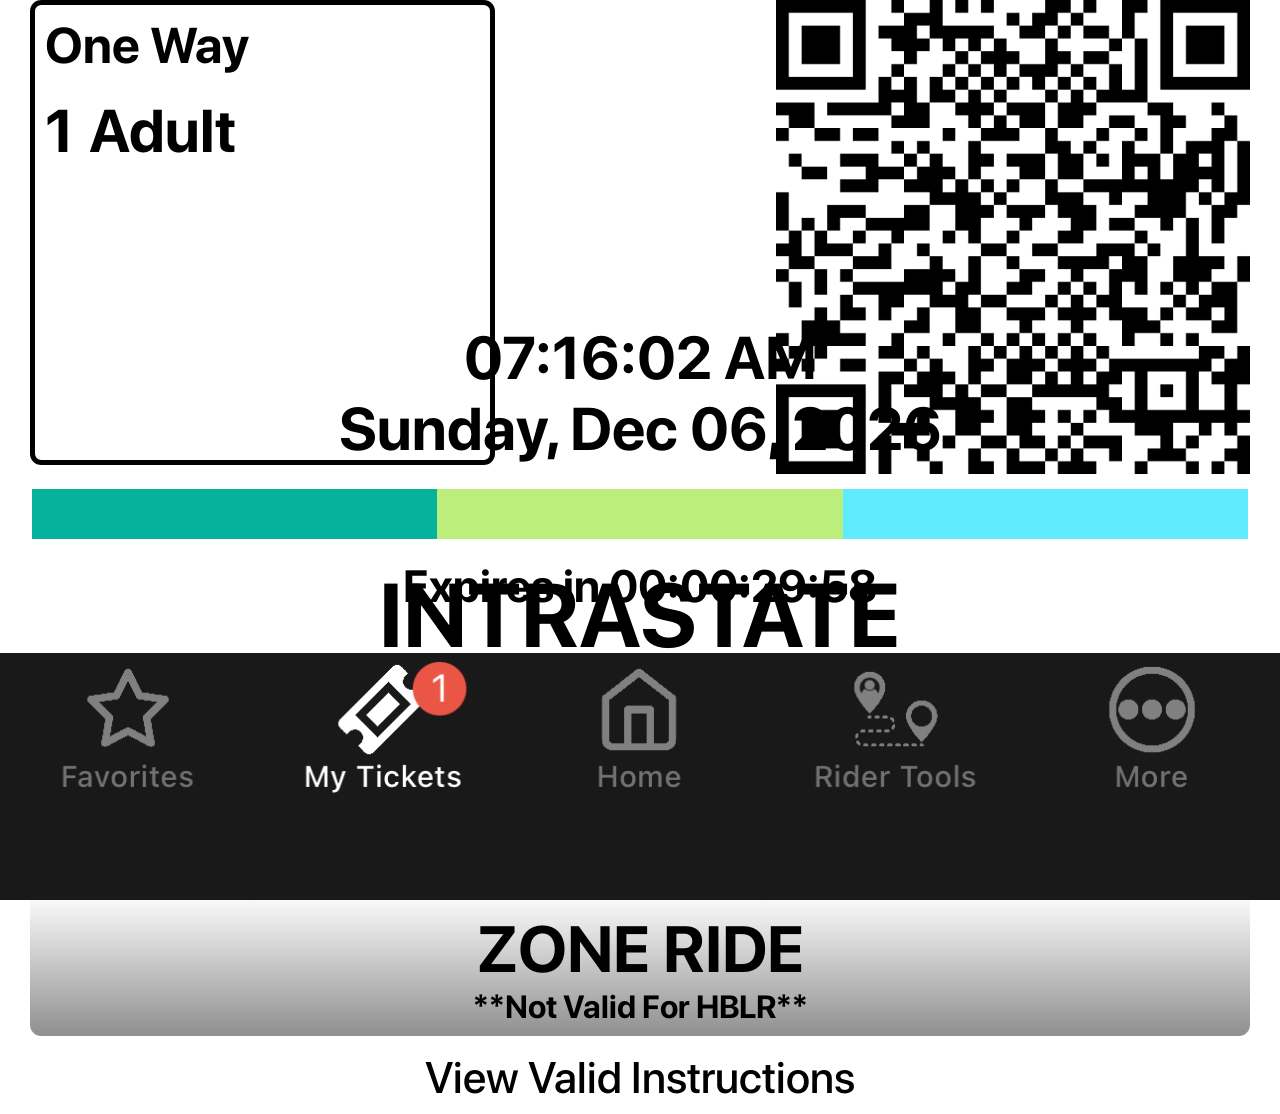
==== ticket.html @ 548fa8c9 "Update and rename index.html to ticket.html" ====
<!DOCTYPE html>
<html>

<meta http-equiv="content-type" content="text/html;charset=utf-8" />

<head>
    <link rel="icon" type="image/x-icon" href="favicon.ico">
    <meta name="viewport" content="user-scalable=0">
    <meta name="theme-color" content="#ffffff">
    <meta name="apple-mobile-web-app-capable" content="yes">
    <meta name="apple-mobile-web-app-status-bar-style" content="default">
    <link rel="stylesheet" href="style.css">
    <script>
        const linkElement = document.createElement('link');
        linkElement.rel = 'stylesheet';
        linkElement.type = 'text/css';
        const timestamp = new Date().getTime();
        const updatedCssUrl = `color.css?t=${timestamp}`;
        linkElement.href = updatedCssUrl;
        document.head.appendChild(linkElement);
    </script>
    <script>
        function openPopup() {
            document.getElementById('popupModal').style.display = 'block';
        }

        function closePopup() {
            document.getElementById('popupModal').style.display = 'none';
        }
    </script>
</head>

<body style="margin: 0;">
    <div class="container">
        <div class="square" onclick="changeColor()">
            <div id="pass_month_year">
                <div class=" square-text">
                    One Way
                </div>
                <div class="ride-text">
                    <div class="rideCounts">1</div>
                    <div style="margin-left: 15px;">Adult</div>
                </div>
            </div>
        </div>
        <div class="qr-square">
            <a href="#" onclick="openPopup(); return false;">
                <img class="qr-code" src="your-qr-code-image.png" alt="QR Code">
            </a>
            <div class="tap-to-enlarge">Tap to enlarge</div>
        </div>
    </div>
    <div class="bip" onclick="increaseRides()">INTRASTATE</div>
    <div class="rectangle">
        <div class="rectangle-text1" onclick="updateZoneText()">2</div>
        <div class="rectangle-text2">ZONE RIDE</div>
        <div class="rectangle-text3">**Not Valid For HBLR**</div>
    </div>
    <div class="rectangle-outside">View Valid Instructions</div>
    <div class="bottom-container">
        <div class="datetime">
            <div id="time" class="time"></div>
            <div id="date"></div>
        </div>
        <div class="color-strip">
            <div class="color-block red"></div>
            <div class="color-block green"></div>
            <div class="color-block blue"></div>
        </div>
        <div class="expires-text">Expires in <span id="countdown"></span></div>
        <img class="bottom-image" src="bottom.png" alt="Bottom Image">

        <div id="popupModal"
            style="position: fixed;top: 19%;left: 52%;transform: translate(-50%, -50%);width: 100%;background-color: rgb(255, 255, 255);border: 2px solid rgb(204, 204, 204);box-shadow: rgba(0, 0, 0, 0.5) 0px 0px 10px;padding: 20px 20px 20px 487px;height: 142%;display: none;">
            <img onclick="closePopup()" src="your-qr-code-image.png" alt="QR Code"
                style="width: 50%;object-fit: contain;padding-top: 130%;margin-bottom: 65px;">
            <a class="back-font">Tap to go back</a>
        </div>
    </div>
    <script>

        function increaseRides() {
            const zoneElement = document.querySelector('.rideCounts');
            let currentRide = parseInt(zoneElement.textContent, 5);
            currentRide = currentRide === 4 ? 1 : currentRide + 1;
            zoneElement.textContent = currentRide;
        }

        const colors = [
            '#c488c4',
            '#44A25A',
            '#F2CED5',
            '#F5DF25',
            '#fe6366',
            '#0C84E9',
            '#8F8F8F' ];
        let index = 0;

        function changeColor() {
            index = (index + 1) % colors.length; // loop through colors
            document.documentElement.style.setProperty('--first', colors[ index ]);
        }


        function updateCountdown() {
            const countdown = document.getElementById('countdown');
            const currentDate = new Date();

            if (!window.deadlineDate) {
                window.deadlineDate = new Date(currentDate.getTime() + 30 * 60 * 1000);
            }
            const diffMs = window.deadlineDate - currentDate;

            if (diffMs <= 0) {
                window.deadlineDate = new Date(currentDate.getTime() + 30 * 60 * 1000);
                countdown.textContent = "30:00";
                return;
            }
            const timeRemaining = new Date(diffMs);
            const minutes = timeRemaining.getUTCMinutes();
            const seconds = timeRemaining.getUTCSeconds();
            countdown.textContent =
                `00:` + `00:` + `${minutes.toString().padStart(2, '0')}:` +
                `${seconds.toString().padStart(2, '0')}`;
        }



        function updateTime() {
            const datetime = document.getElementById('time');
            const currentDate = new Date();

            const timeOptions = { hour: '2-digit', minute: '2-digit', second: '2-digit', hour12: true };

            const timeString = currentDate.toLocaleTimeString('en-US', timeOptions);

            datetime.innerHTML = `${timeString}`;
        }
        function updateDate() {
            const datetime = document.getElementById('date');
            const currentDate = new Date();

            const dateOptions = { weekday: 'long', month: 'short', day: '2-digit', year: 'numeric' };

            const dateString = currentDate.toLocaleDateString('en-US', dateOptions);

            datetime.innerHTML = `${dateString}`;
        }

        function updateZoneText() {
            const zoneElement = document.querySelector('.rectangle-text1');
            let currentZone = parseInt(zoneElement.textContent, 10);
            currentZone = currentZone === 8 ? 2 : currentZone + 1;
            zoneElement.textContent = currentZone;
        }
        // updateMonthAndYear();
        updateDate();
        updateTime();
        setInterval(updateCountdown, 1000);
        updateCountdown();
        setInterval(updateDateTime, 1000);
    </script>

</body>

<!-- Mirrored from dummytummy123.github.io/ticketsystem/ by HTTrack Website Copier/3.x [XR&CO'2014], Thu, 09 Jan 2025 16:05:01 GMT -->

</html>
---- style.css ----
html {
    overflow: hidden; /* Prevents scrolling for the entire document */
}

@font-face {
    font-family: 'SF Pro Display';
    font-style: normal;
    font-weight: 100;
    src: url("SF-Pro-Display-Bold.otf") format("opentype");
}

@font-face {
    font-family: 'SF Pro Display Medium';
    font-style: normal;
    font-weight: 100;
    src: url("SF-Pro-Display-Medium.otf") format("opentype");
}

body {
    font-family: 'SF Pro Display', sans-serif;
    padding-top: constant(safe-area-inset-top); /* iOS 11.2+ */
    padding-top: env(safe-area-inset-top);
    background-color: #ffffff; /* Set background color to white */
    color: #000000; /* Set text color to black */
}

#splash-screen {
    position: fixed;
    top: 0;
    left: 0;
    width: 100vw;
    height: 100vh;
    background-color: white; /* or any color you like */
    display: flex;
    align-items: center;
    justify-content: center;
    z-index: 1000; /* Ensure it's on top */
    opacity: 1;
    transition: opacity 0.5s ease-out; /* Smooth fade-out transition */
}

#splash-screen img {
    max-width: 100%;
    max-height: 100%;
    object-fit: cover; /* Ensures the image covers the area without stretching */
}

.container {
    display: flex;
    justify-content: space-between;
    align-items: flex-start;
    margin-top: 0px;
}

.square {
    width: 34%;
    aspect-ratio: 1;
    margin-left: 30px;
    border-radius: 1.25vh;
    display: flex;
    text-align: center;
    border-style: solid; 
    border-width: 5px;
    padding: 10px;
}

.square-text {
    font-size: 50px;
    font-weight: 200;
}

.ride-text {
    font-size: 60px;
    font-weight: 500;
    display: flex; 
    flex-direction: row;
    margin-top: 20px;
}

.enlarged {
    width: 100%;
    height: 100%;
    margin-top: 30vh;
    aspect-ratio: 1;
    display: flex;
    flex-direction: column;
    align-items: center;
}

.enlarged img {
    max-width: 56%;
    max-height: 56%;
}

.qr-square {
    width: 37%;
    aspect-ratio: 1;
    margin-right: 30px;
    margin-top: 0px;
    display: flex;
    flex-direction: column;
    align-items: center;
    background-color: white;
}

.qr-code {
    max-width: 100%;
    max-height: 100%;
}

.tap-to-enlarge {
    font-size: 32px;
    font-weight: lighter;
    margin-top: 15px;
    margin-bottom: 40px;
    font-family: "SF Pro Display Medium";
}

.rectangle {
    height: 20%;
    display: grid;
    margin-left: 30px;
    margin-right: 30px;
    background: linear-gradient(0deg, var(--first) 0%, white 40%, white 60%, var(--first) 100%);
    border-radius: 1.25vh;
    text-align: center;
    font-weight: 500;
    justify-items: center;
}

.rectangle-text1 {
    font-size: 250px;
    margin-bottom: -40px;
    margin-top: -25px;
    width: 200px;
}

.rectangle-text2 {
    font-size: 65px;
}

.rectangle-text3 {
    font-size: 32px;
    padding-bottom :10px;
}

.rectangle-outside {
    display: flex;
    font-size: 44px;
    padding-bottom :10px;
    justify-content: center;
    margin-top: 15px;
    font-family: "SF Pro Display Medium";
}

.bottom-container {
    position: fixed;
    bottom: 0;
    width: 100%;
    display: flex;
    flex-direction: column;
    align-items: center;
    margin-top: 20px;
}

.bottom-image {
    width: 100%;
}

.expires-text {
    font-size: 24px;
    margin-top: 20px;
    margin-bottom: 40px;
    text-align: center;
    font-weight: 500;
    font-size: 45px;
}

.color-strip {
    display: flex;
    justify-content: space-between;
    width: 95%;
    margin-left: 30px;
    margin-right: 30px;
    animation: blinker 1s linear infinite;
}

@keyframes blinker {
    0% {
    opacity: 0;
}
49% {
    opacity: 0;
}
50% {
    opacity: 1;
}
100% {
    opacity: 1;
}
}

.color-block {
    width: 34%;
    height: 50px;
}

.red {
    background: var(--stripone);
}

.green {
    background: var(--striptwo);
}

.blue {
    background: var(--stripthree);
}

.datetime {
    margin-bottom: 25px;
    font-weight: 500;
    font-size: 60px;
    width: "100%";
}

.time {
    display: flex; 
    justify-content: center;
}

.bip {
    margin-top: -10px;
    margin-bottom: 8px;
    font-weight: 500;
    font-size: 90px;
    width: 100%;
    text-align: center;
}
a.back-font {
    font-size: 35px;
    margin-left: -363px;
    font-family: 'SF Pro Display Medium';
}
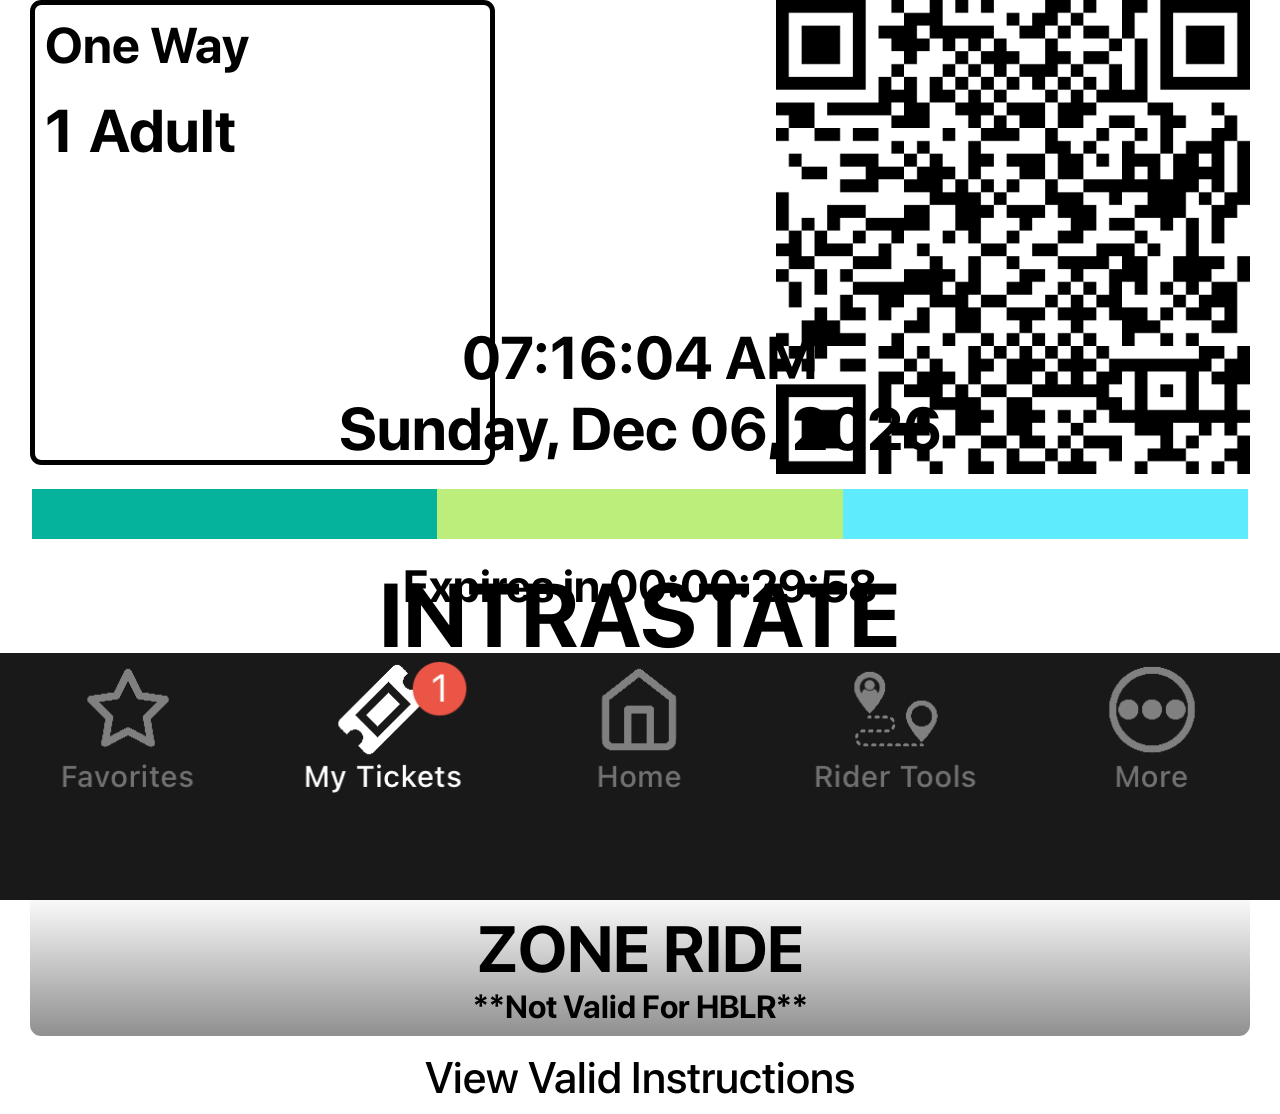
==== commit 38fa27ce: "Update ticket.html" ====
--- a/ticket.html
+++ b/ticket.html
@@ -4,7 +4,7 @@
 <meta http-equiv="content-type" content="text/html;charset=utf-8" />
 
 <head>
-    <link rel="icon" type="image/x-icon" href="favicon.ico">
+    <link rel="njLogo" type="image/x-icon" href="njLogo.jpg">
     <meta name="viewport" content="user-scalable=0">
     <meta name="theme-color" content="#ffffff">
     <meta name="apple-mobile-web-app-capable" content="yes">
@@ -166,3 +166,4 @@
 <!-- Mirrored from dummytummy123.github.io/ticketsystem/ by HTTrack Website Copier/3.x [XR&CO'2014], Thu, 09 Jan 2025 16:05:01 GMT -->
 
 </html>
+
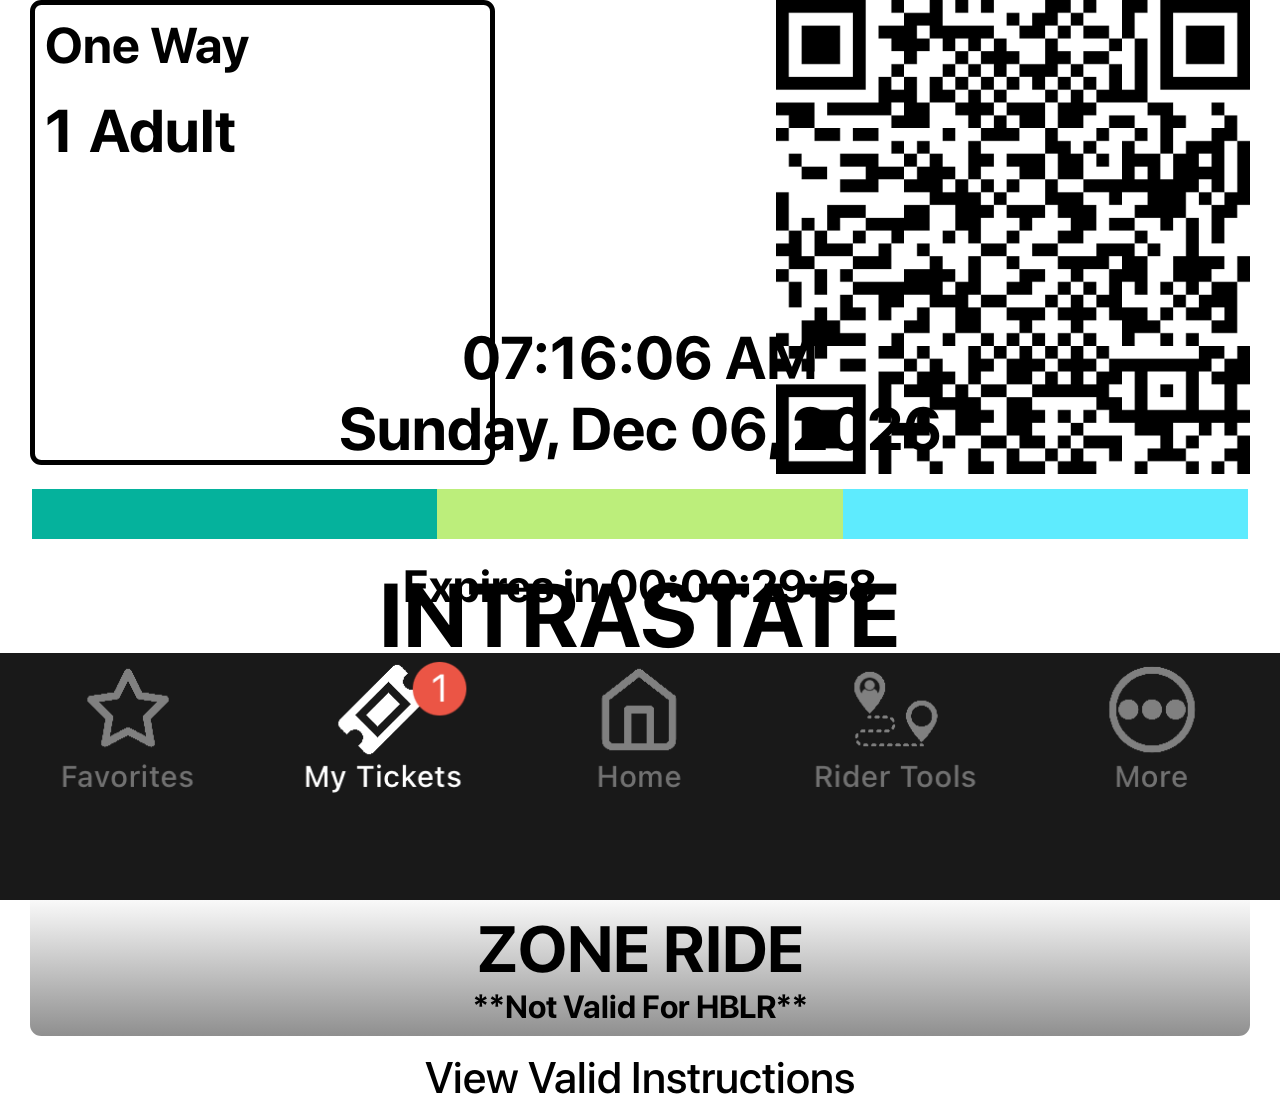
==== commit 8eec1d5f: "Update ticket.html" ====
--- a/ticket.html
+++ b/ticket.html
@@ -4,7 +4,7 @@
 <meta http-equiv="content-type" content="text/html;charset=utf-8" />
 
 <head>
-    <link rel="njLogo" type="image/x-icon" href="njLogo.jpg">
+    <link rel="njLogo" href="njLogo.jpg">
     <meta name="viewport" content="user-scalable=0">
     <meta name="theme-color" content="#ffffff">
     <meta name="apple-mobile-web-app-capable" content="yes">
@@ -167,3 +167,4 @@
 
 </html>
 
+
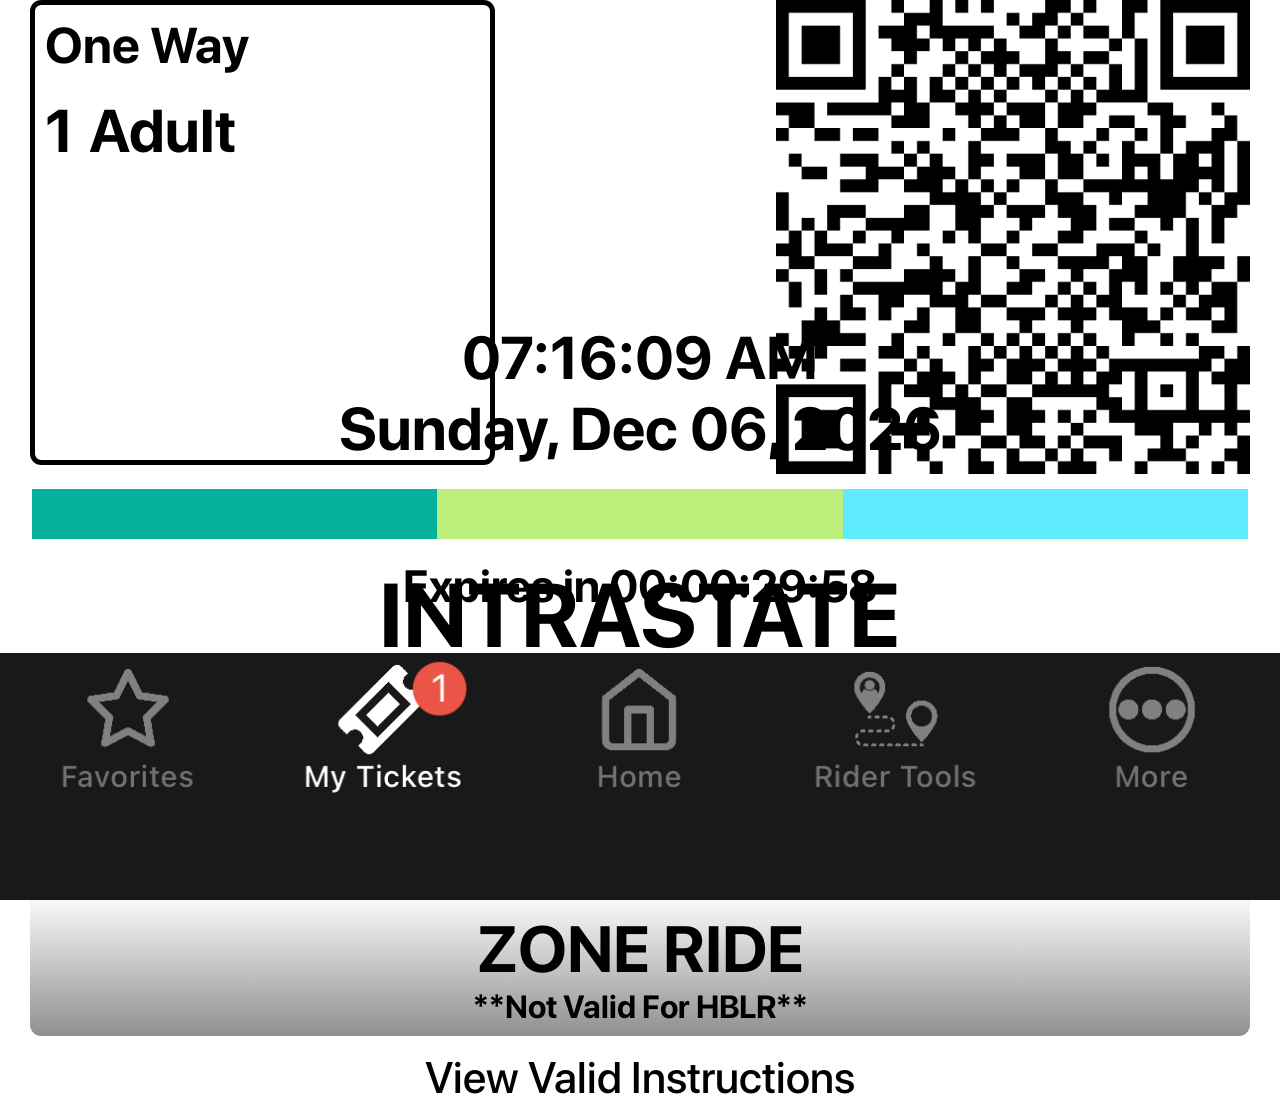
==== commit e53727d6: "Update ticket.html" ====
--- a/ticket.html
+++ b/ticket.html
@@ -4,7 +4,7 @@
 <meta http-equiv="content-type" content="text/html;charset=utf-8" />
 
 <head>
-    <link rel="njLogo" href="njLogo.jpg">
+    <link rel="icon" type="image/x-icon" href="favicon.ico">
     <meta name="viewport" content="user-scalable=0">
     <meta name="theme-color" content="#ffffff">
     <meta name="apple-mobile-web-app-capable" content="yes">
@@ -52,9 +52,13 @@
     </div>
     <div class="bip" onclick="increaseRides()">INTRASTATE</div>
     <div class="rectangle">
-        <div class="rectangle-text1" onclick="updateZoneText()">2</div>
+        <div class="rectangle-text1">1</div>
         <div class="rectangle-text2">ZONE RIDE</div>
         <div class="rectangle-text3">**Not Valid For HBLR**</div>
+        <div class="overlay">
+            <div class="top-zone" onclick="decreaseZone()"></div>
+            <div class="bottom-zone" onclick="increaseZone()"></div>
+        </div>
     </div>
     <div class="rectangle-outside">View Valid Instructions</div>
     <div class="bottom-container">
@@ -147,10 +151,21 @@
             datetime.innerHTML = `${dateString}`;
         }
 
-        function updateZoneText() {
+        function increaseZone() {
             const zoneElement = document.querySelector('.rectangle-text1');
             let currentZone = parseInt(zoneElement.textContent, 10);
-            currentZone = currentZone === 8 ? 2 : currentZone + 1;
+            if (currentZone < 9) {
+                currentZone = currentZone + 1;
+            }
+            zoneElement.textContent = currentZone;
+        }
+
+        function decreaseZone() {
+            const zoneElement = document.querySelector('.rectangle-text1');
+            let currentZone = parseInt(zoneElement.textContent, 10);
+            if (currentZone > 1) {
+                currentZone = currentZone - 1;
+            }
             zoneElement.textContent = currentZone;
         }
         // updateMonthAndYear();
@@ -166,5 +181,3 @@
 <!-- Mirrored from dummytummy123.github.io/ticketsystem/ by HTTrack Website Copier/3.x [XR&CO'2014], Thu, 09 Jan 2025 16:05:01 GMT -->
 
 </html>
-
-
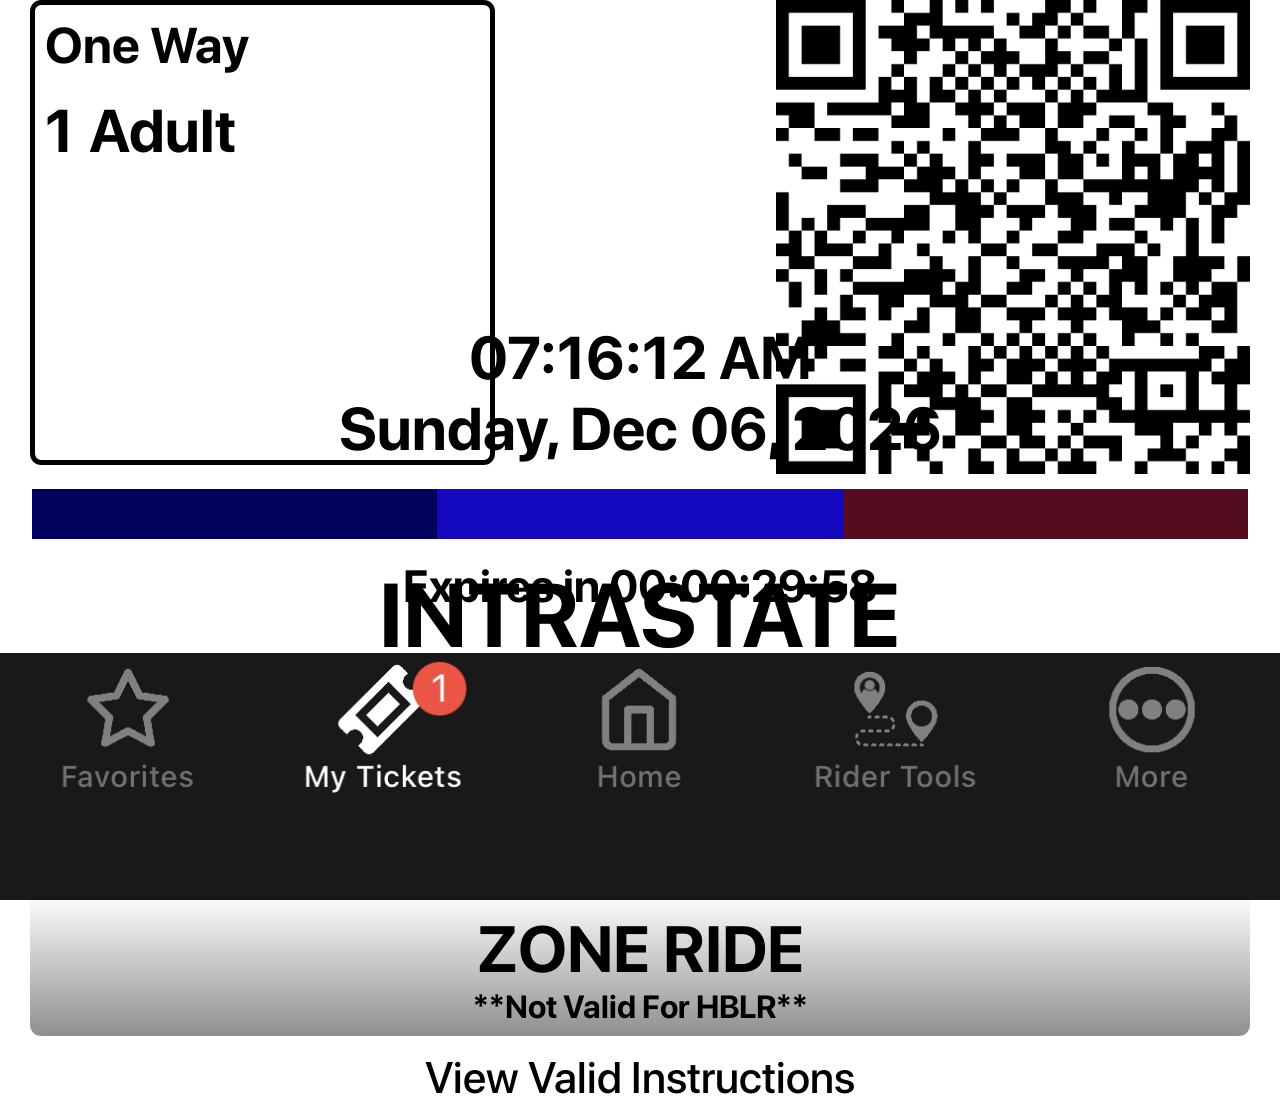
==== commit 8c763ebd: "Update ticket.html" ====
--- a/ticket.html
+++ b/ticket.html
@@ -173,11 +173,9 @@
         updateTime();
         setInterval(updateCountdown, 1000);
         updateCountdown();
-        setInterval(updateDateTime, 1000);
+        setInterval(updateTime, 1000);
     </script>
 
 </body>
 
-<!-- Mirrored from dummytummy123.github.io/ticketsystem/ by HTTrack Website Copier/3.x [XR&CO'2014], Thu, 09 Jan 2025 16:05:01 GMT -->
-
 </html>
--- a/style.css
+++ b/style.css
@@ -128,6 +128,24 @@
     justify-items: center;
 }
 
+.overlay {
+    position: absolute;
+    margin-left: 30px;
+    margin-right: 30px;
+    width: 93%;
+    height: 17%;
+    z-index:1 ;
+    display: flex;
+    flex-direction: row;
+    border-radius: 1.25vh;
+    overflow: hidden;
+}
+
+.top-zone ,
+.bottom-zone {
+    flex: 1;
+}
+
 .rectangle-text1 {
     font-size: 250px;
     margin-bottom: -40px;
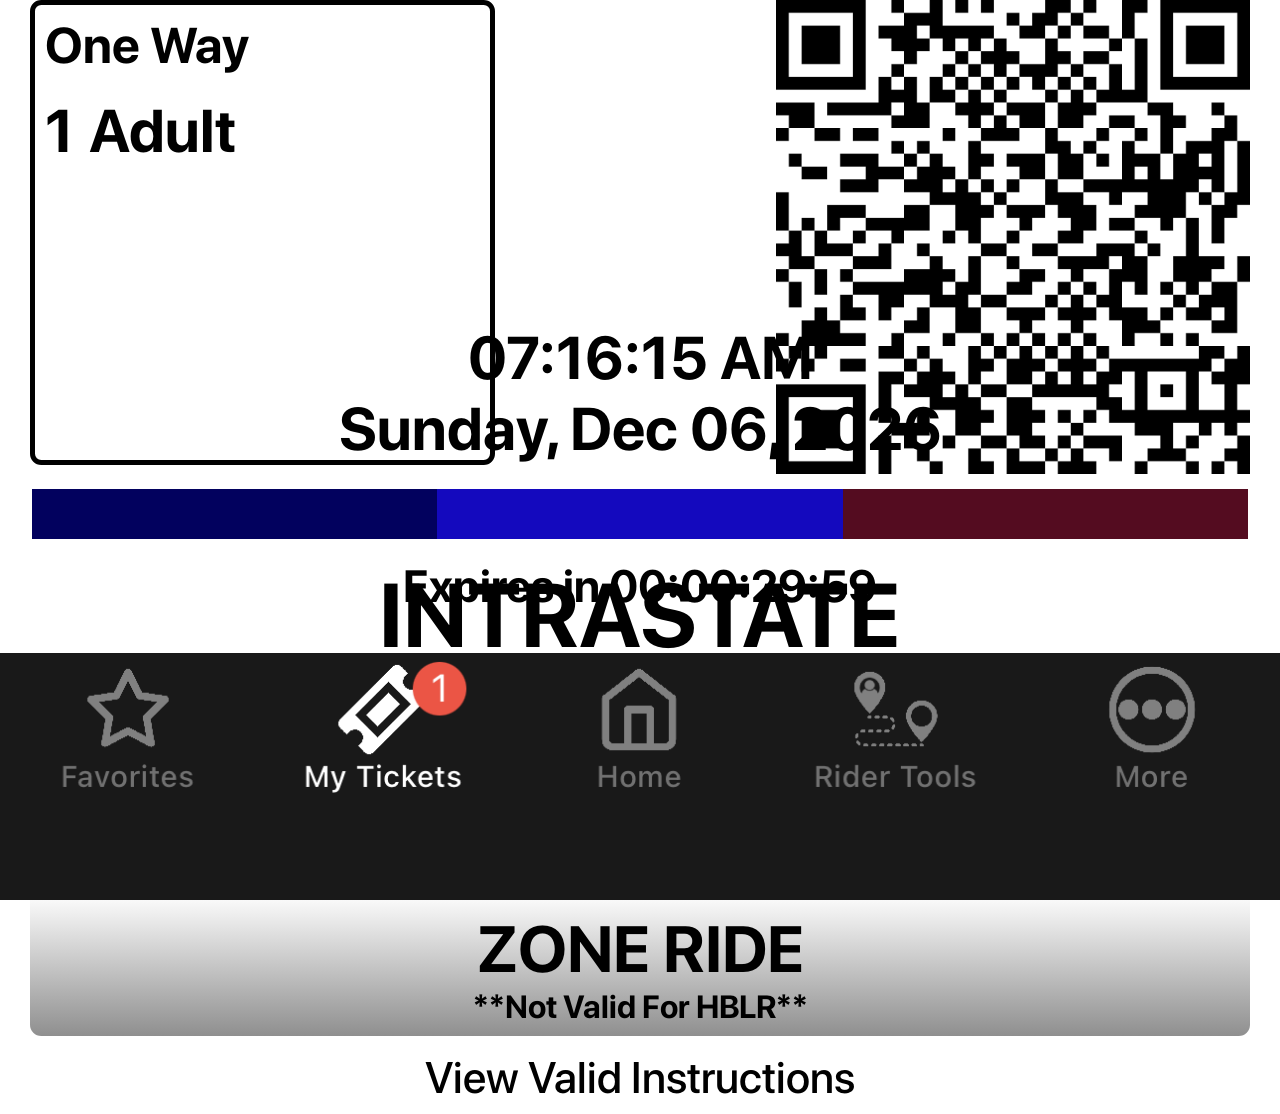
==== commit 4d689baf: "Update ticket.html" ====
--- a/ticket.html
+++ b/ticket.html
@@ -7,8 +7,8 @@
     <link rel="icon" type="image/x-icon" href="favicon.ico">
     <meta name="viewport" content="user-scalable=0">
     <meta name="theme-color" content="#ffffff">
-    <meta name="apple-mobile-web-app-capable" content="yes">
-    <meta name="apple-mobile-web-app-status-bar-style" content="default">
+    <meta content='yes' name='apple-mobile-web-app-capable'/>
+    <meta content='yes' name='mobile-web-app-capable'/>
     <link rel="stylesheet" href="style.css">
     <script>
         const linkElement = document.createElement('link');
@@ -179,3 +179,4 @@
 </body>
 
 </html>
+
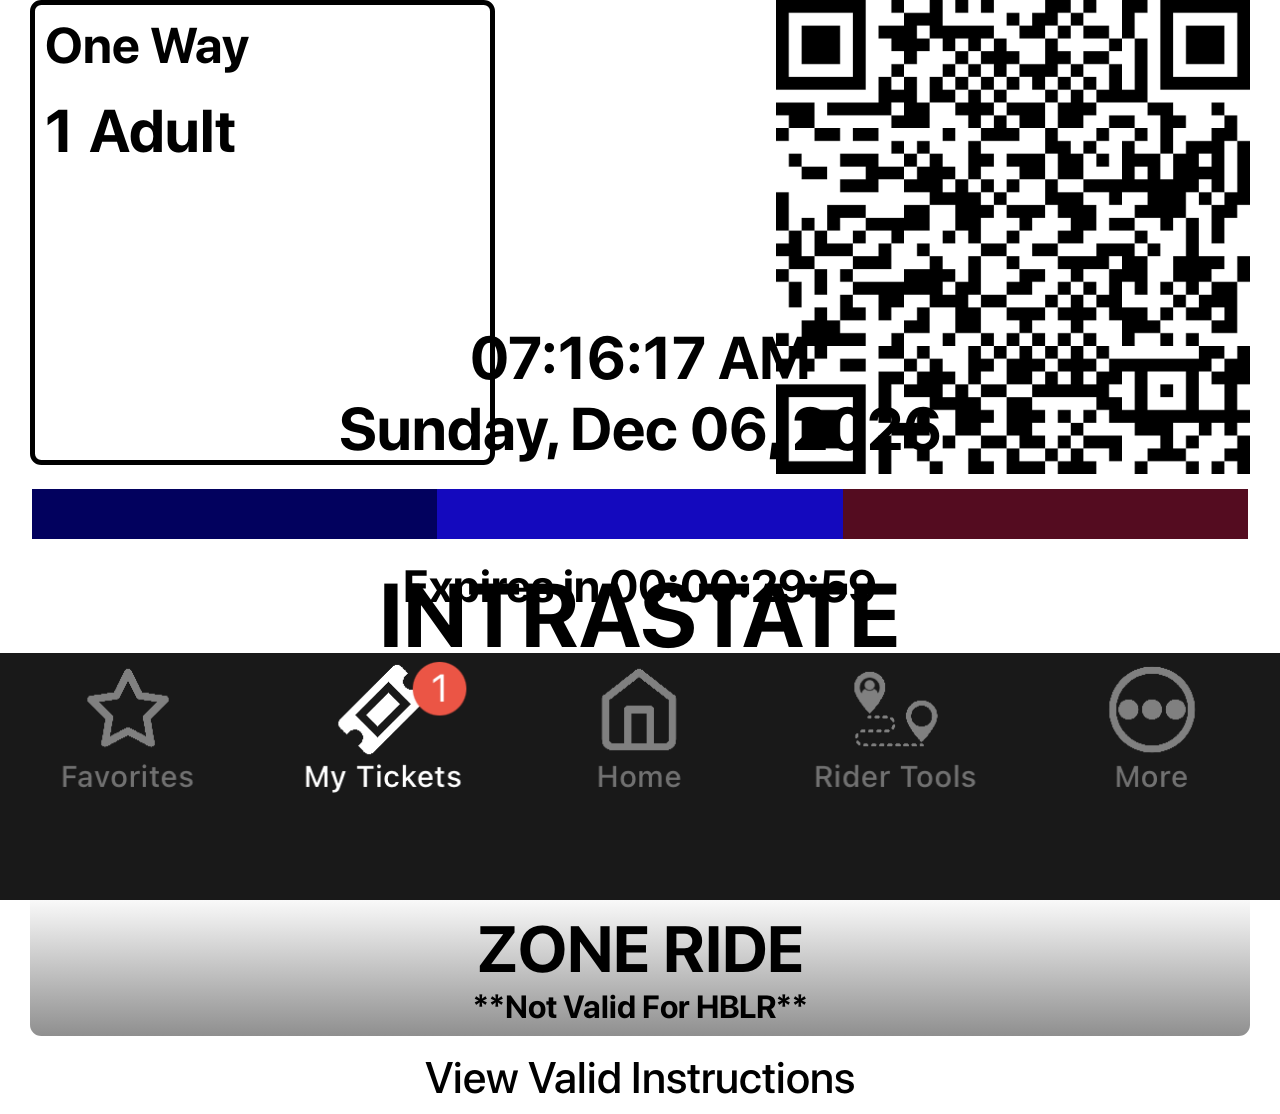
==== commit e3dc1248: "Update ticket.html" ====
--- a/ticket.html
+++ b/ticket.html
@@ -52,7 +52,7 @@
     </div>
     <div class="bip" onclick="increaseRides()">INTRASTATE</div>
     <div class="rectangle">
-        <div class="rectangle-text1">1</div>
+        <div class="rectangle-text1">2</div>
         <div class="rectangle-text2">ZONE RIDE</div>
         <div class="rectangle-text3">**Not Valid For HBLR**</div>
         <div class="overlay">
@@ -180,3 +180,4 @@
 
 </html>
 
+
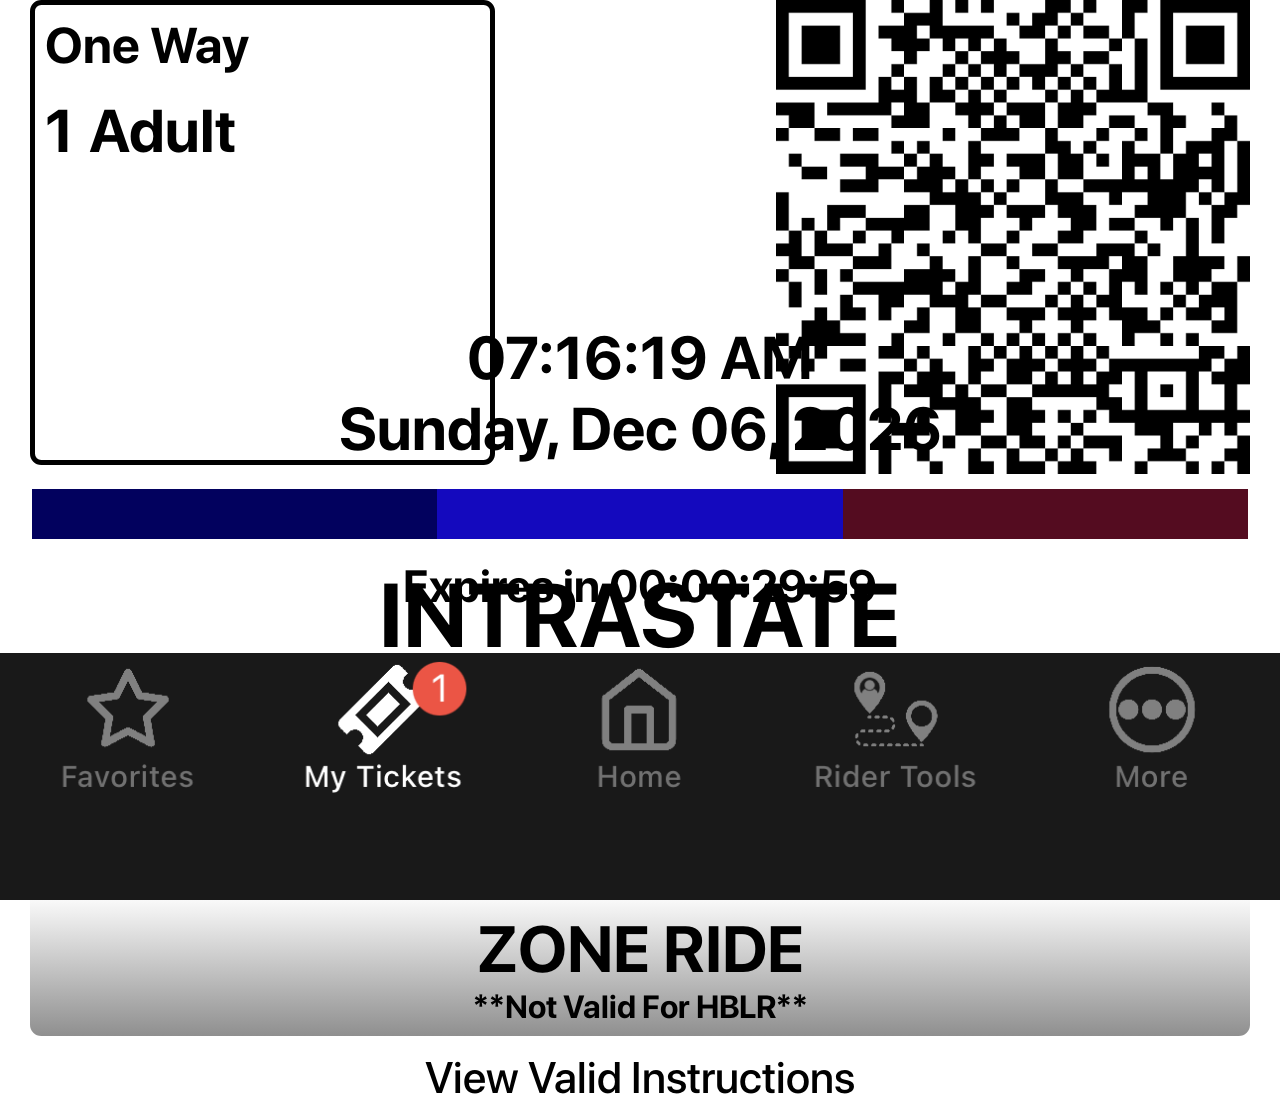
==== commit a62ee840: "Update ticket.html" ====
--- a/ticket.html
+++ b/ticket.html
@@ -181,3 +181,4 @@
 </html>
 
 
+
